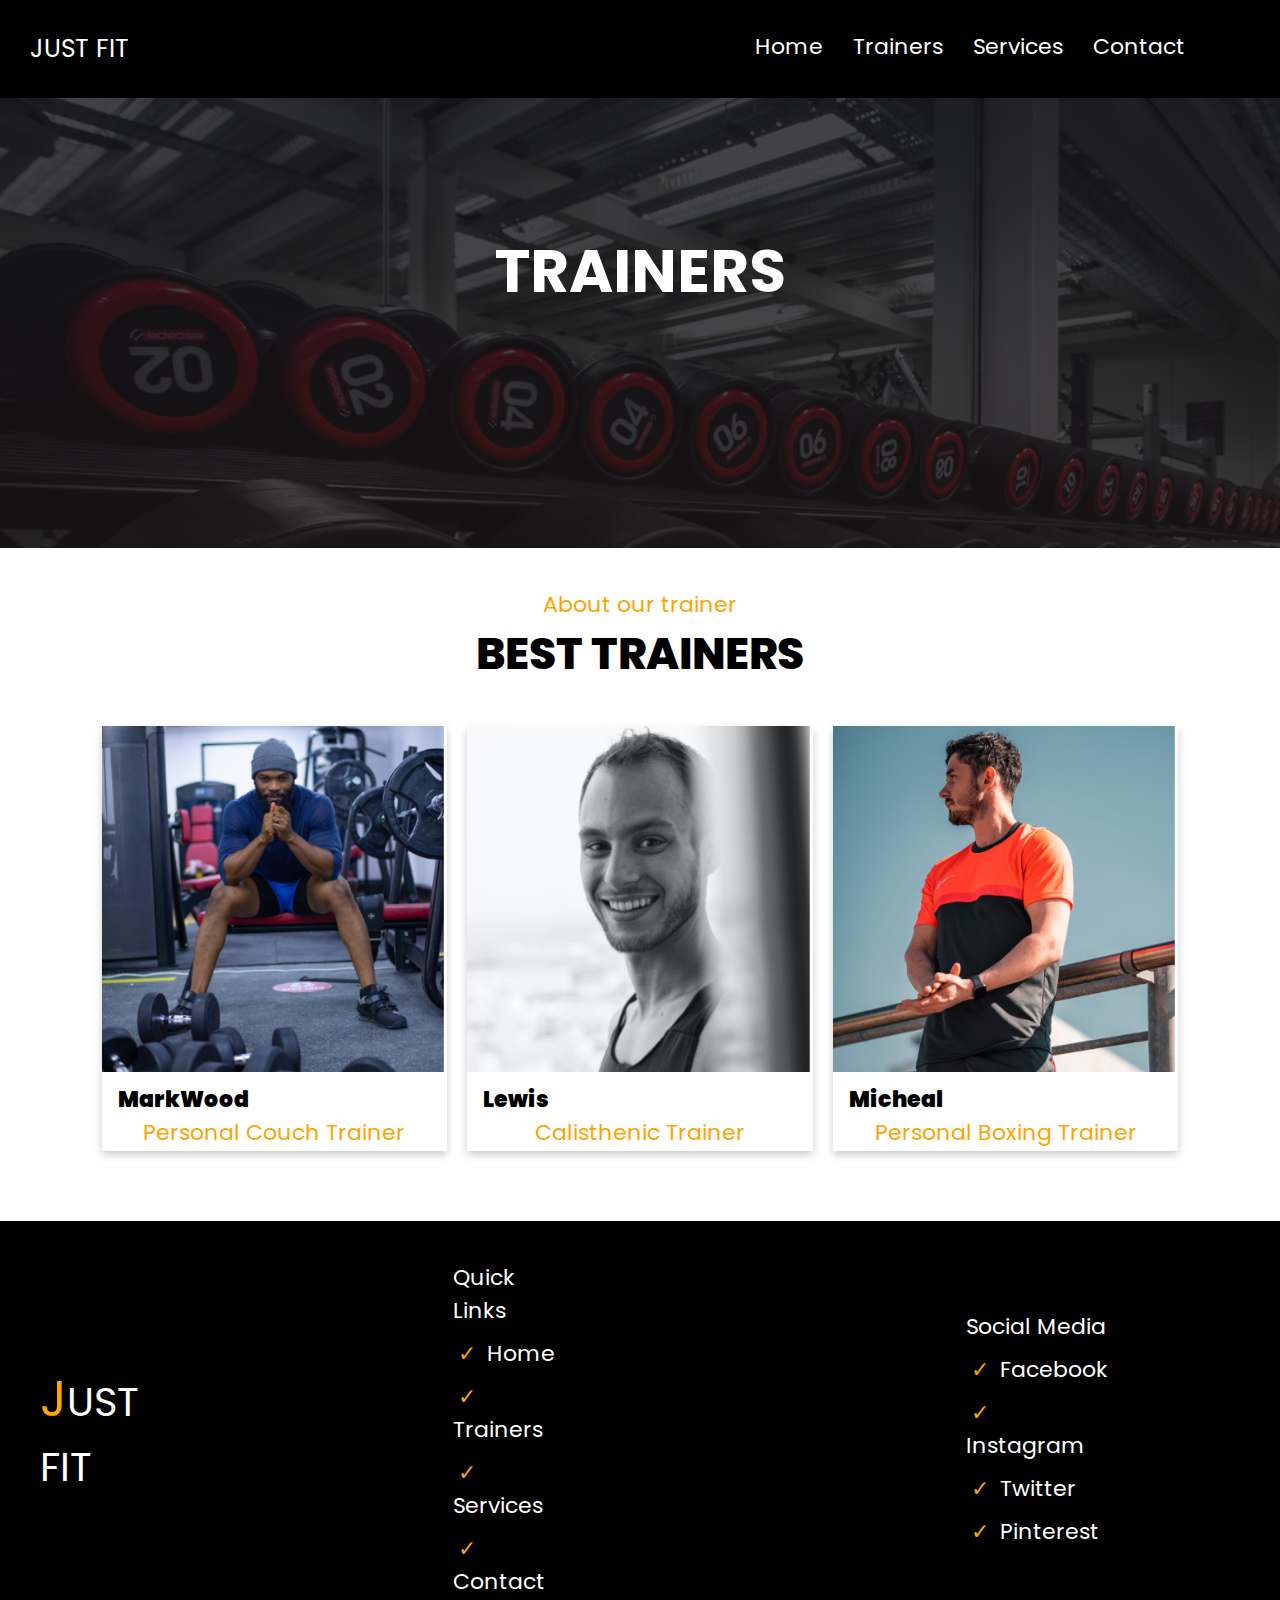
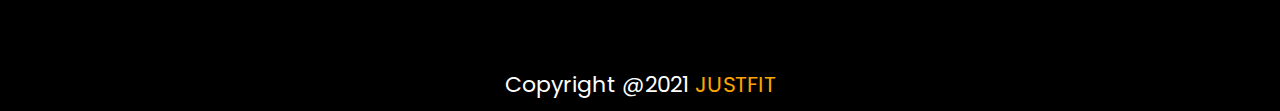
==== trainer.html @ 4c873fb8 "JUST FIT - Gym Website" ====
<!DOCTYPE html>
<html lang="en">

<head>
    <meta charset="UTF-8">
    <meta http-equiv="X-UA-Compatible" content="IE=edge">
    <meta name="viewport" content="width=device-width, initial-scale=1.0">
    <meta name="keywords" content="gym workout, 24hrs, fitness factory, fitness gym, crossfit">
    <meta name="description"
        content="JUST FIT is the Best fitness gym which have professional trainer to teach and motivate you to increase your potential in growth.">
    <title>Just Fit - Gym</title>
    <link rel="icon" href="Images/dumbbell.png">
    <link rel="stylesheet" href="style.css">
    <link href='https://fonts.googleapis.com/css?family=Poppins' rel='stylesheet'>
    <link rel="stylesheet" href="https://cdnjs.cloudflare.com/ajax/libs/font-awesome/4.7.0/css/font-awesome.min.css">
    <script src="https://code.jquery.com/jquery-3.6.0.js"
        integrity="sha256-H+K7U5CnXl1h5ywQfKtSj8PCmoN9aaq30gDh27Xc0jk=" crossorigin="anonymous"></script>

</head>

<body>
    <!-- header -->
    <header>
        <div class="logo">
            <p>JUST FIT</p>
        </div>
        <div id="menu1">
            <ul>
                <li><a href="index.html">Home</a></li>
                <li><a href="trainer.html">Trainers</a></li>
                <li><a href="services.html">Services</a></li>
                <li><a href="contact.html">Contact</a></li>
            </ul>
        </div>
    </header>
    <!-- header -->


    <!-- Main Background -->
    <section class="banner1" id="btrain">
        <h1>TRAINERS</h1>
    </section>
    <!-- Main Background -->

    <!-- trainer -->
    <section class="trainer">
        <p>About our trainer</p>
        <h1>BEST TRAINERS</h1>

        <div class="cards">
            <div class="card">
                <img src="Images/Trainer-1.png" alt="Avatar" style="width:100%">
                <div class="container">
                    <h4><b>MarkWood</b></h4>
                    <p>Personal Couch Trainer</p>
                </div>
            </div>
            <div class="card">
                <img src="Images/Trainer-2.png" alt="Avatar" style="width:100%">
                <div class="container">
                    <h4><b>Lewis</b></h4>
                    <p>Calisthenic Trainer</p>
                </div>
            </div>
            <div class="card">
                <img src="Images/Trainer-3.png" alt="Avatar" style="width:100%">
                <div class="container">
                    <h4><b>Micheal</b></h4>
                    <p>Personal Boxing Trainer</p>
                </div>
            </div>
        </div>


    </section>
    <!-- trainer -->




    <!-- footer -->
    <footer class="footer1">
        <p id="just"><span>J</span>UST FIT</p>
        <p>
        <ul>Quick Links
            <li><a href="index.html">Home</a></li>
            <li><a href="trainer.html">Trainers</a></li>
            <li><a href="services.html">Services</a></li>
            <li><a href="contact.html">Contact</a></li>
        </ul>
        </p>


        <p>
        <ul> Social Media
            <li><a href="#">Facebook</a></li>
            <li><a href="#">Instagram</a></li>
            <li><a href="#">Twitter</a></li>
            <li><a href="#">Pinterest</a></li>
        </ul>
        </p>
    </footer>
    <div class="copyright">
        <p>Copyright @2021 <a href="">JUSTFIT</a></p>
    </div>
    <!-- footer -->
    <button onclick="topFunction()" id="myBtn" title="Go to top"><i class="fa fa-arrow-up"></i></button>
    <script src="javascript.js"></script>
</body>

</html>
---- style.css ----
*{
    padding: 0;
    margin: 0;
    box-sizing: border-box;
}
header {
    display: flex;
    background: black;
    color: white;
    padding: 30px;
}
body {
    font-family: 'Poppins';font-size: 22px;
    overflow-x: hidden;
}
#menu1{
    padding-left: 30%;
}
#menu1 ul{
    display: flex;
    padding-left: 50%;
}
#menu1 li{
    list-style: none;
    padding-left: 30px;
    width: 100%;
}

#menu1 a{
    text-decoration: none;
    color: white;
}
#menu1 a:hover{
    border-top: 1px solid white;
    border-bottom: 1px solid white;
}

.logo p{
font-size: 25px;
}

/* banner */
.banner1{
    background: linear-gradient(rgba(19, 19, 24, 0.8), rgba(27, 23, 24, 0.8)), url("Images/bg1.jpg");
    width: 100vw;
    height: 85vh;
    object-fit: cover;
    position: relative;
}
.banner1 h1{
    color: rgb(252, 164, 0);
    padding-top: 10%;
    text-align: center;
    font-size: 40px;
}
.banner1 p{
    color: white;
    text-align:center;
    padding-top: 10px;
    font-size: 25px;
}
.banner1 p span{
    color: rgb(252, 164, 0);

}
.btn1{
    color:white;
    border: 2px double rgb(252, 164, 0);
    border-radius: 4px;
    background-color: transparent;
    display: block;
    margin-left: auto;
    margin-right: auto;
    padding: 20px;
    margin-top: 25px;
    font-size: 15px;
    width: 15%;
    text-align: center;
    text-decoration: none;
}

.btn1:hover{
    background-color:  rgb(252, 164, 0);
    color:white;

}
#btrain{
    height: 50vh;
    font-size: 80px;
}
#btrain h1{
font-size: 60px;
color: white;
}
/* banner */


/* about */
.about{
    padding-top: 40px;
    padding-bottom: 70px;
}


.about p{
    text-align: center;
    color:rgb(252, 164, 0);
}

.about h1{
    text-align: center;
    font-weight: 800;
}

.iconp {
    padding-top: 50px;
    display: flex;
    justify-content: space-around;
}
.iconp p{
    font-weight: 600;
}

.iconp i{
    font-size: 40px;
}
/* about */


/* membership */
.membership{
    background: linear-gradient(rgba(19, 19, 24, 0.8), rgba(27, 23, 24, 0.8)), url("https://goldsgym.in/assets/frontend/css/workbaner.jpg");
    object-fit: cover;
    width: 100vw;
    height: 80vh;
    position: relative;
}
.membership h1{
    color: rgb(252, 164, 0);
    padding-top: 10%;
    font-size: 40px;
    position: relative;
    left: 50px;
}

.membership ul{
    color:white;
    padding-top: 30px;
    font-size: 30px;
    position: relative;
    left: 50px;
    list-style: none;
}
.membership ul li{
    padding-top: 10px;
}

.membership ul li:before {
    content: '✓  ';
    color: rgb(252, 164, 0);
    padding: 10px;
  }
.membership p{
    color: white;
    padding-top: 10px;
    font-size: 25px;
}
.membership p span{
    color: rgb(252, 164, 0);

}
.btn1{
    color:white;
    border: 2px double rgb(252, 164, 0);
    border-radius: 4px;
    background-color: transparent;
    display: block;
    margin-left: auto;
    margin-right: auto;
    padding: 20px;
    margin-top: 25px;
    font-size: 15px;
    width: 15%;
    text-align: center;
    text-decoration: none;
}

/* membership */


/* footer */
.footer1{
    background-color: black;
    width: 100%;
    position: relative;
    column-count: 3;
    column-gap: 6em;
    display: flex;
    justify-content: center;
    align-items: center;
    padding: 40px;
}
.footer1 .logo h3{
    color: white;
    position: absolute;
    left: 30px;
}
#just{
    initial-letter: 2;
    color: white;
    font-size: 40px;

}

.footer1 p span{
    font-size: 50px;
    color:rgb(252, 164, 0); 

}
.footer1 p{
    color: white;
}

.footer1 ul a{
    color: white;
    text-decoration: none;
    padding-top: 5px;
}

.footer1 ul a:hover{
    border-bottom: 1px solid rgb(252, 164, 0); 
}
.footer1 ul{
    color: white;
    list-style: none;
    
}
.footer1 ul li{
padding-top: 10px;
}
.footer1 ul a:before{
    content: '✓  ';
    color: rgb(252, 164, 0);
    padding: 5px;
}

.copyright{
    color:white;
    text-align: center;
    background-color: black;
    padding-top: 30px;
    padding-bottom: 10px;
}
.copyright a{
    color: rgb(252, 164, 0);
    text-decoration: none;
}
.copyright a:hover{
    border-bottom: 1px solid rgb(252, 164, 0);;
}
/* footer */


/* trainer */
.trainer{
    padding-top: 40px;
    padding-bottom: 70px;
}


.trainer p{
    text-align: center;
    color:rgb(252, 164, 0);
}

.trainer h1{
    text-align: center;
    font-weight: 800;
}
.card {
    box-shadow: 0 4px 8px 0 rgba(0,0,0,0.2);
    transition: 0.3s;
    width: 30%;
    
  }
  
  .card:hover {
    box-shadow: 0 8px 16px 0 rgba(0,0,0,0.2);
    transition-delay: 1000;
    transform: translateY(10px);
  }
  
  .container {
    padding: 2px 16px;
  }

  .cards{
      display: flex;
      justify-content: center;
      align-items: center;
      width: 90%;
      gap: 20px;
      margin-left: auto;
      margin-right: auto;
      padding-top: 40px;
  }

/* trainer */


/* contact */
.contact{
    padding-top: 40px;
    padding-bottom: 70px;
}


.contact p{
    text-align: center;
    
    font-weight: 600;
}

/* contact */

/* service */
.services{
    padding-top: 40px;
    padding-bottom: 70px;
}


.services p{
    text-align: center;
    color:black;
    padding-top: 30px;
}

.services h2{
    text-align: center;
    font-weight: 800;
}
.iconserv {
    padding-top: 50px;
    column-count: 3;
    padding-top: 50px;
    
}

.services p img{
    box-shadow: 3px 3px 5px rgb(252, 164, 0);
}
.services p img:hover{
    transform: translate(20px, -10px);
    transition-duration: 1000;
}
/* service */


#formcontact {
    box-shadow: 1px 1px 3px green;
    height: 500px;
    padding: 30px;
    width: 50%;
    display: block;
    margin-left: auto;
    margin-right: auto;
    margin-top: 30px;
    padding-left: 10%;
    padding-top: 35px;
    background-image: linear-gradient(rgba(19, 19, 24, 0.8), rgba(27, 23, 24, 0.8)), url("https://goldsgym.in/uploads/blog/compress-g2.jpg");
    background-repeat: no-repeat;
    object-fit: contain;
    background-size: 100% 100%;
}
label{
    color:white;
}
#formcontact div{
   margin-left: auto;
   margin-right: auto;
   display: block;
}

[type="text"]{
    width: 80%;
    padding: 10px;
}

[type="password"]{
    width: 80%;
    padding: 10px;
}

[type="submit"]{
    width: 80%;
    padding: 10px;
    background-color: rgb(252, 164, 0);
    color: white;
    font-size: 19px;
    letter-spacing: 2px;
}

[textarea]{
    width: 80%;
    padding: 10px;
}
#textarea1{
    width: 80%;
    padding: 20px;
}
::placeholder{
    font-size: 15px;
    color: black;
}
#active {
    color:rgb(252, 164, 0);
}

/* top scroll btn */
#myBtn {
    display: none;
    position: fixed;
    bottom: 20px;
    right: 30px;
    z-index: 99;
    font-size: 18px;
    border: none;
    outline: none;
    color: white;
    cursor: pointer;
    padding: 15px;
    border-radius: 50%;
  }
  
  #myBtn:hover {
    background-color: #555;
  }
  #myBtn i{
    font-size:35px;
    color:rgb(252, 164, 0);
  }
  .error{
    color: red;
    font-size: 15px;
}
  /* top scroll btn */

  #bestgym{
      position: relative;
  }
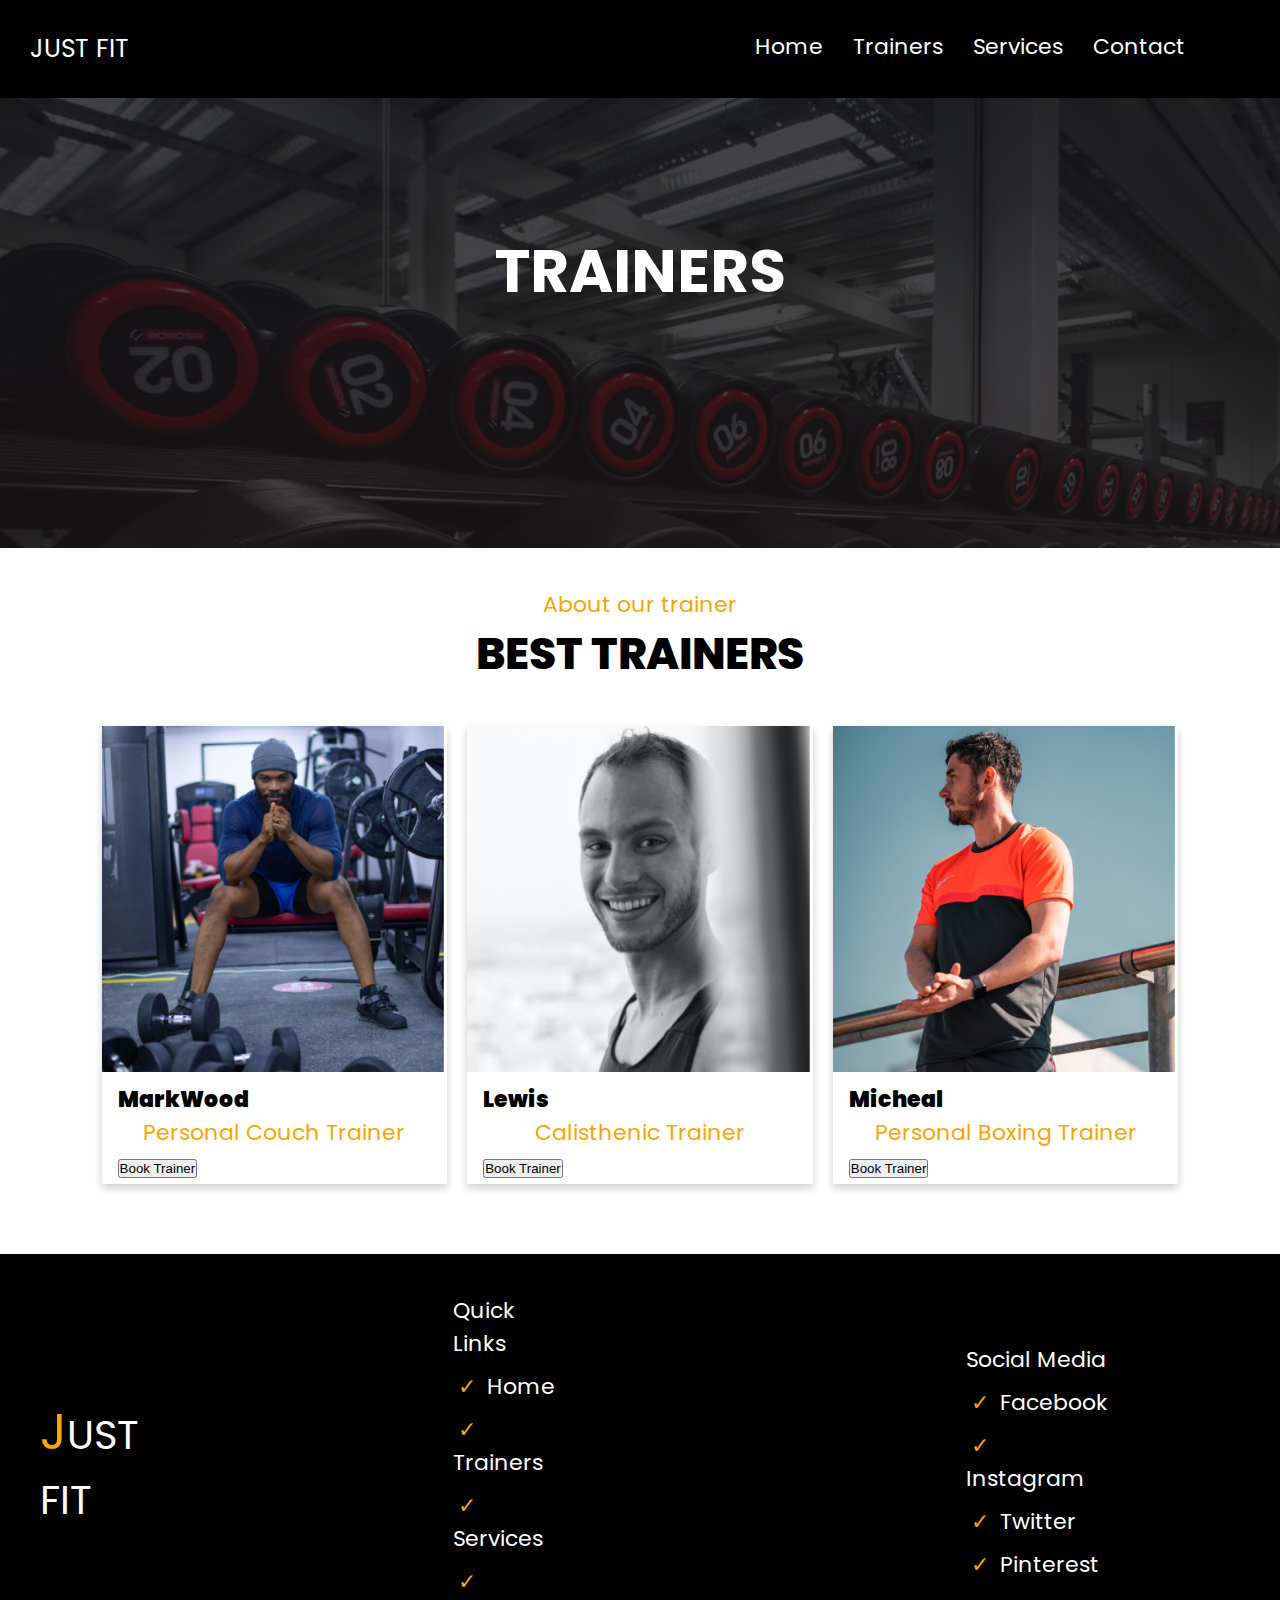
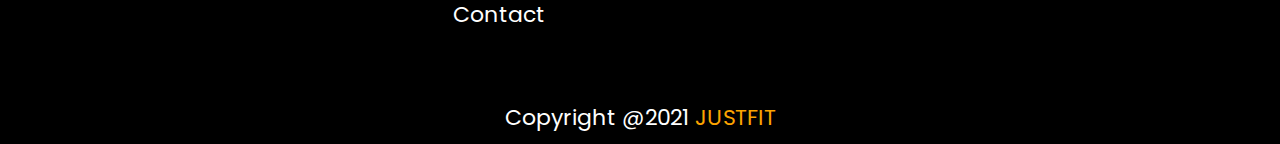
==== commit bfa76ff3: "Update trainer.html" ====
--- a/trainer.html
+++ b/trainer.html
@@ -53,6 +53,7 @@
                 <div class="container">
                     <h4><b>MarkWood</b></h4>
                     <p>Personal Couch Trainer</p>
+                    <button id="trainerbook1">Book Trainer</button>
                 </div>
             </div>
             <div class="card">
@@ -60,6 +61,7 @@
                 <div class="container">
                     <h4><b>Lewis</b></h4>
                     <p>Calisthenic Trainer</p>
+                    <button id="trainerbook2">Book Trainer</button>
                 </div>
             </div>
             <div class="card">
@@ -67,6 +69,7 @@
                 <div class="container">
                     <h4><b>Micheal</b></h4>
                     <p>Personal Boxing Trainer</p>
+                    <button id="trainerbook3">Book Trainer</button>
                 </div>
             </div>
         </div>
@@ -108,4 +111,4 @@
     <script src="javascript.js"></script>
 </body>
 
-</html>+</html>
